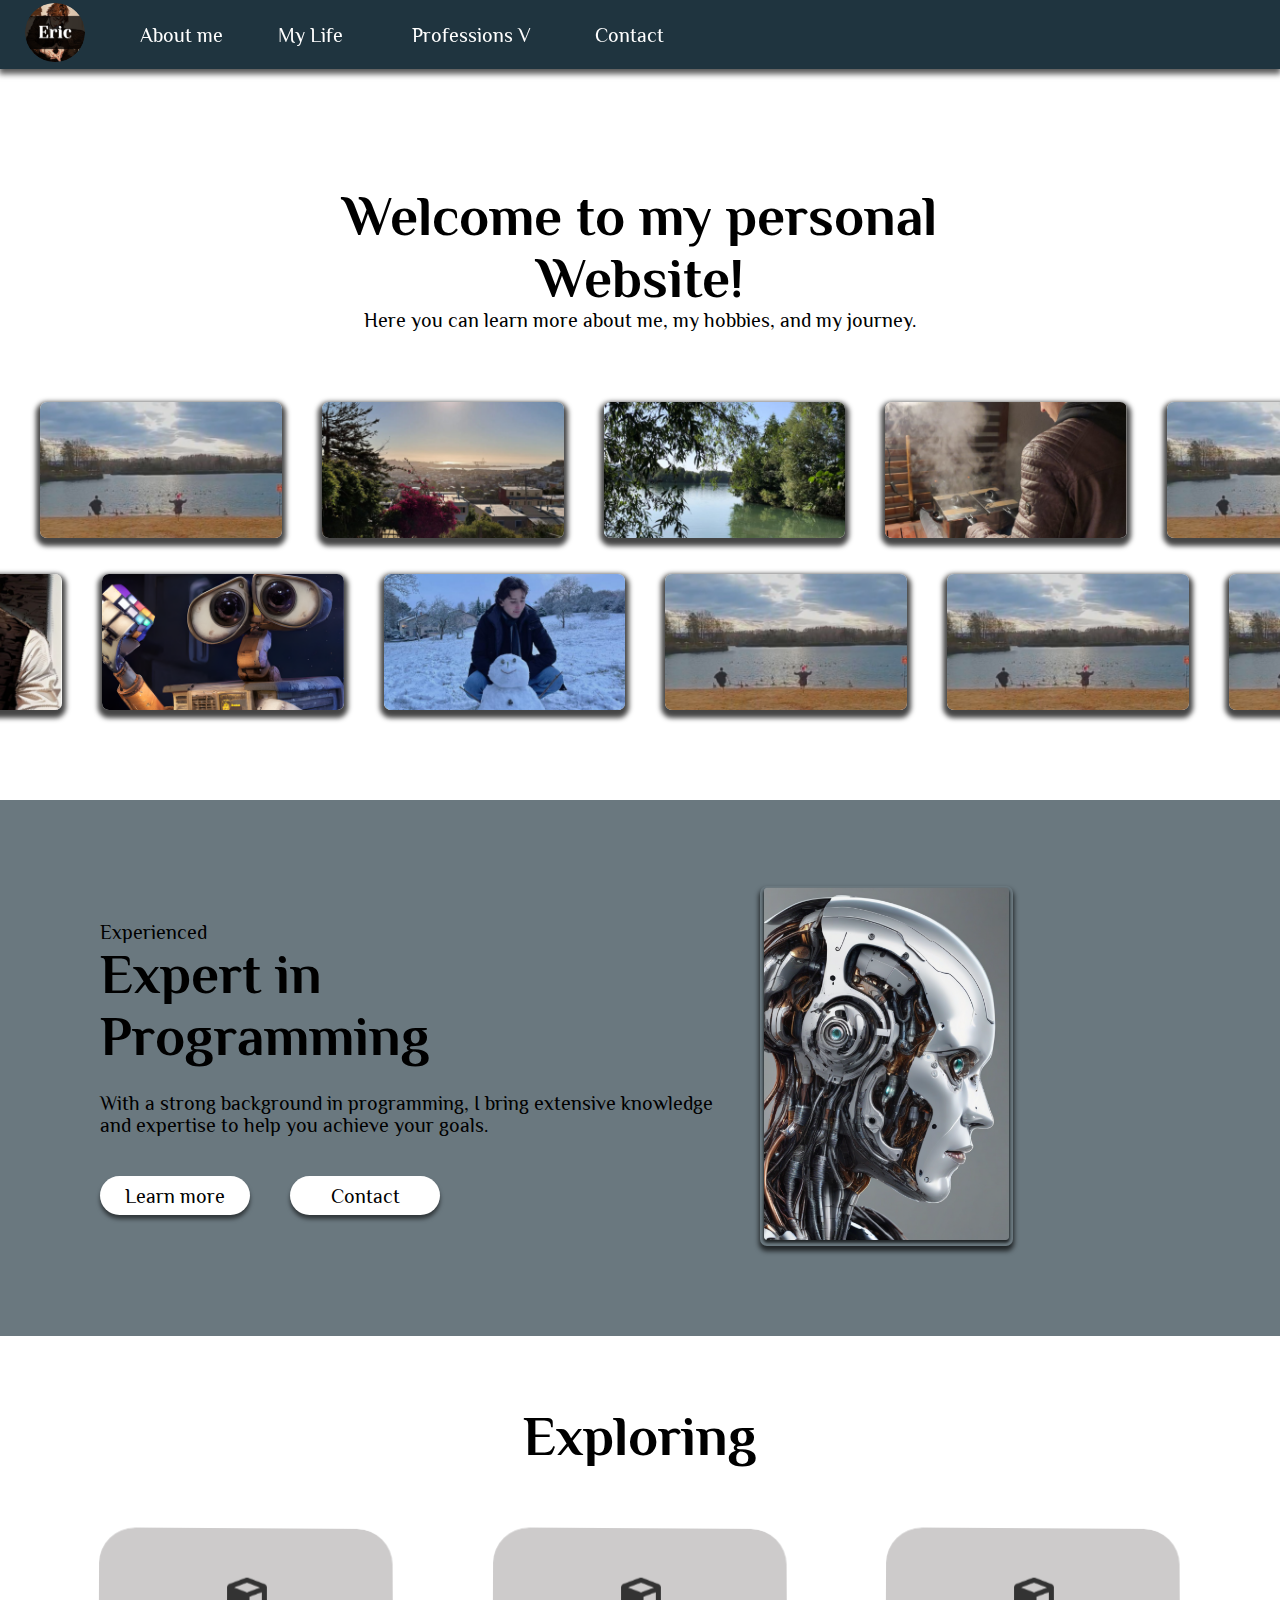
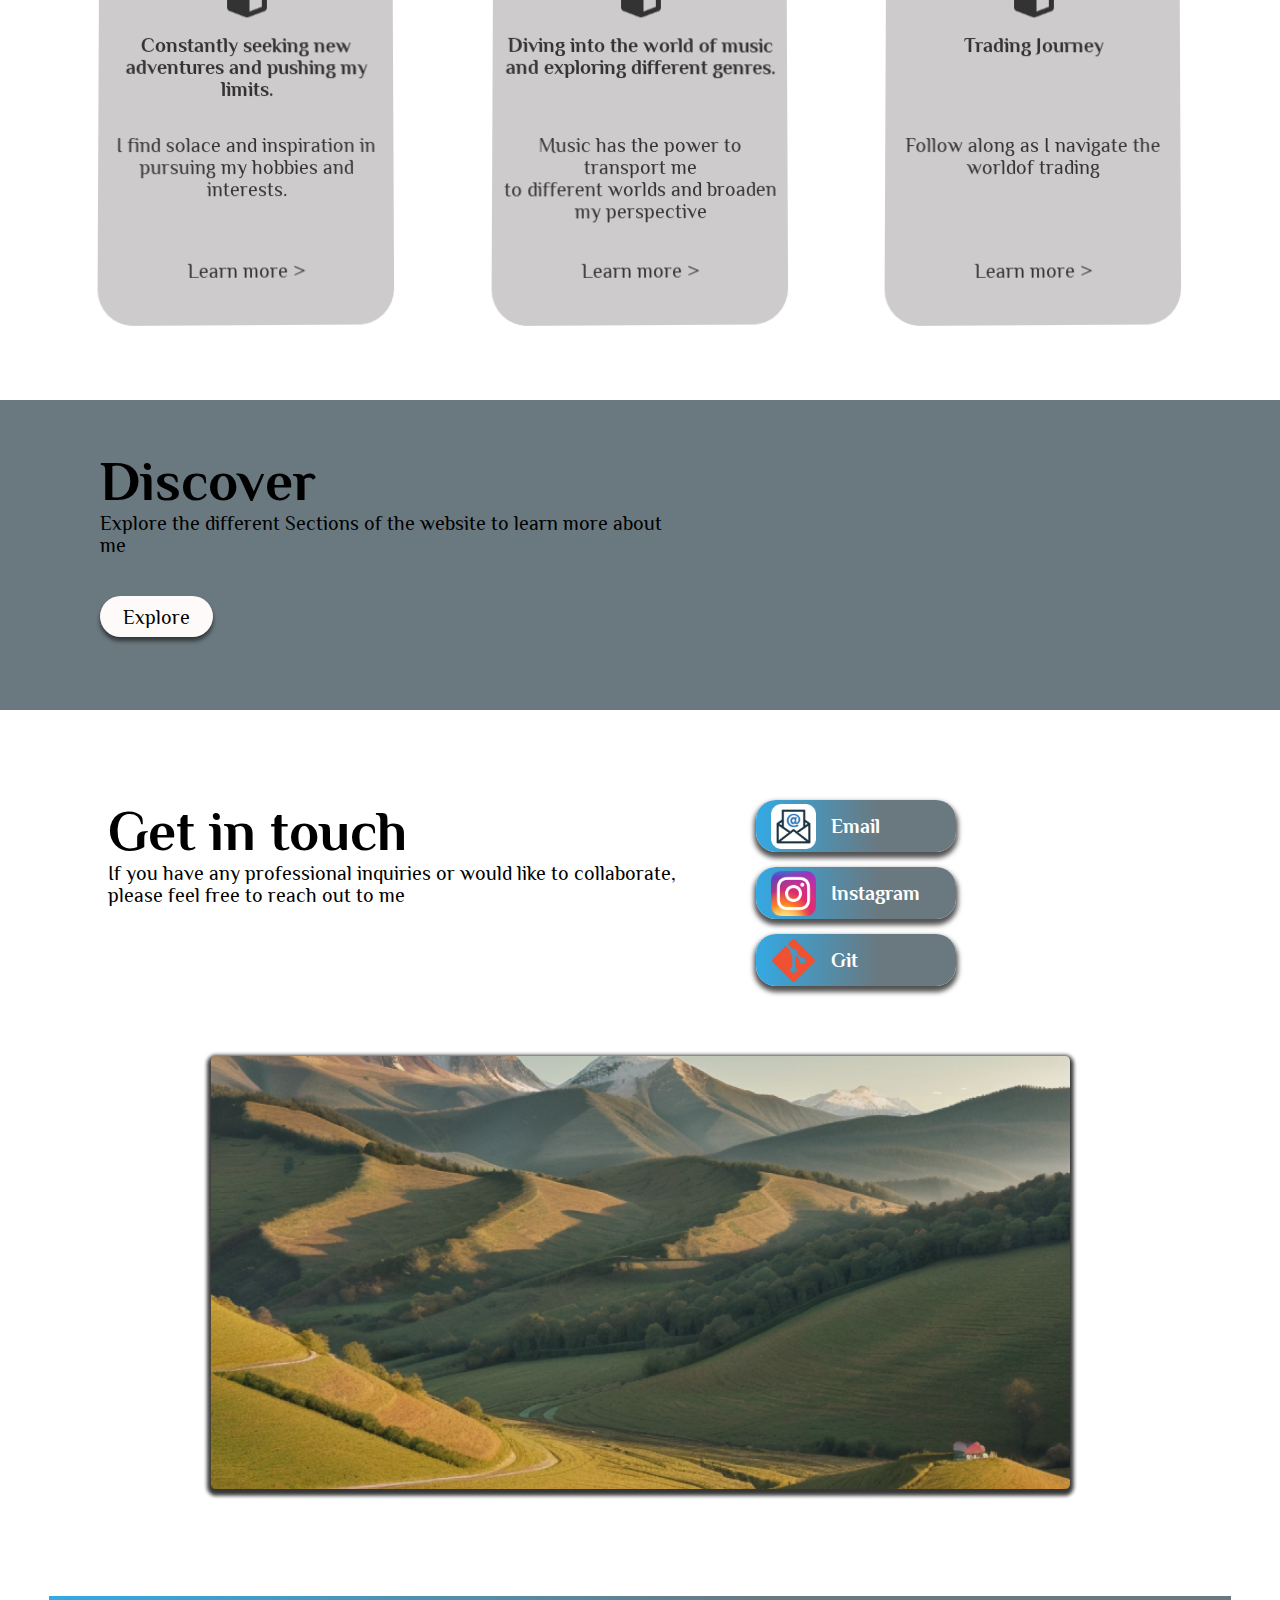
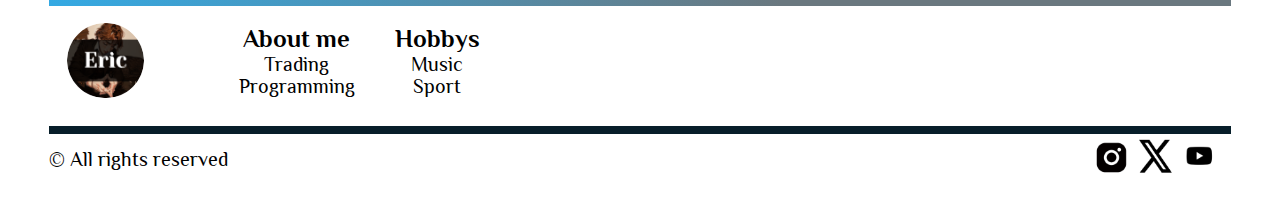
==== index.html @ 04948d27 "Sport Tab kinda done" ====
<!DOCTYPE html>
<html lang="en">
<head>
  <meta charset="UTF-8">
  <meta name="viewport" content="width=device-width, initial-scale=1.0, maximum-scale=1.0, user-scalable=0"/>
  <link rel="preconnect" href="https://fonts.googleapis.com">
  <link rel="preconnect" href="https://fonts.gstatic.com" crossorigin>
  <link href="https://fonts.googleapis.com/css2?family=Philosopher:ital,wght@0,400;0,700;1,400;1,700&display=swap" rel="stylesheet">
  <link rel="stylesheet" href="style.css">
  <link rel="stylesheet" href="responsive.css">
  <title>Eric</title>
</head>
<body>
    <div class="navbar">
        <a href="#">
            <img class="navImg" src="assets/Profilbild 2.png" />
        </a>
        <a href="#programming">
            <div class="subTitle navText">About me</div>
        </a>
        <a href="#exploring">
            <div class="subTitle navText">My Life</div>
        </a>
        <div class="dropdown">
            <button class="dropbtn"><a style="color: white;">Professions V</a></button>
            <div class="dropdown-content">
                <a href="trading.html">Trading</a>
                <a href="code.html">Programming</a>
            </div>
        </div> 
        <a href="#contact">
            <div class="subTitle navText">Contact</div>
        </a>
    </div>
    <div class="first">
        <div class="title-Container">
            <div class="bigTitle">Welcome to my personal<br/>Website!</div>
            <div class="subTitle">Here you can learn more about me, my hobbies, and my journey.</div>
        </div>
        <div class="images">
            <img class="img" src="assets/image1.png" />
            <img class="img" src="assets/image2.png" />
            <img class="img" src="assets/image3.png" />
            <img class="img" src="assets/image4.png" />
            <img class="img" src="assets/image1.png" />
            <img class="img" src="assets/image1.png" />
            <img class="img" src="assets/image1.png" />
            <img class="img" src="assets/image1.png" />
        </div>
        <div id="programming" class="images under">
            <img class="img" src="assets/image5.png" />
            <img class="img" src="assets/image6.png" />
            <img class="img" src="assets/image7.png" />
            <img class="img" src="assets/image1.png" />
            <img class="img" src="assets/image1.png" />
            <img class="img" src="assets/image1.png" />
            <img class="img" src="assets/image1.png" />
            <img class="img" src="assets/image1.png" />
        </div>
    </div>
    <div class="section2">
        <div class="left">
            <div class="subTitle experienced">Experienced</div>
            <div class="bigTitle section2-title">Expert in <br/>Programming</div>
            <div class="subTitle experienced title-padding">With a strong background in programming, I bring extensive knowledge and expertise to help you achieve your goals.</div>
            <div id="exploring" class="btn-container">
                <a href="code.html" class="button">
                    <p class="subTitle">Learn more</p>
                </a>
                <a href="#contact" class="button">
                    <div class="subTitle">Contact</div>
                </a>
            </div>
        </div>
        <div class="right">
            <img src="assets/programming.png"/>
        </div>
    </div>
    <div class="exploring-title">
        <div class="bigTitle">Exploring</div>
    </div>
    <div class="exploring-container">
        <div id="sport" class="exploring-card">
            <div class="img-container">
                <img class="exploring-icon" src="assets/Rectangle 35.png" />
            </div>
            <div class="subTitle bold-text">Constantly seeking new adventures and pushing my limits.</div>
            <div class="subTitle card-text">I find solace and inspiration in pursuing my hobbies and interests.</div>
            <div class="subTitle"><a href="sport.html">Learn more ></a></div>
        </div>
        <div id="music" class="exploring-card">
            <div class="img-container">
                <img class="exploring-icon" src="assets/Rectangle 35.png" />
            </div>
            <div class="subTitle bold-text">Diving into the world of music and exploring different genres.</div>
            <div class="subTitle card-text">Music has the power to transport me<br/>to different worlds and broaden my perspective</div>
            <div class="subTitle"><a href="music.html">Learn more ></a></div>
        </div>
        <div id="trading" class="exploring-card">
            <div class="img-container">
                <img class="exploring-icon" src="assets/Rectangle 35.png" />
            </div>
            <div class="subTitle bold-text">Trading Journey</div>
            <div class="subTitle card-text">Follow along as I navigate the worldof trading</div>
            <div class="subTitle"><a href="trading.html">Learn more ></a></div>
        </div>
    </div>
    <div class="discover">
        <div class="discover-container">
            <div class="bigTitle" style="text-align: left;">Discover</div>
            <div class="subTitle" style="text-align: left;">Explore the different Sections of the website to learn more about<br>me </div>
            <a id="contact" href="#programming" class="discover-button">
                <p class="subTitle">Explore</p>
            </a>
        </div>
    </div>
    <div class="contact-container">
        <div>
            <div class="bigTitle" style="text-align: left;">Get in touch</div>
            <div class="subTitle" style="text-align: left;">If you have any professional inquiries or would like to collaborate,<br>please feel free to reach out to me</div>
        </div>
        <div>
            <a href="mailto:eschuck58@gmail.com" target="_blank">
                <div class="contact-background">
                    <img class="contact-image" src="assets/Email-Open-mail-icon-Graphics-13342456-1-1-580x376 1.png" />
                    <div>Email</div>
                </div>
            </a>
            <a href="https://www.instagram.com/_ericschuck_/" target="_blank">
                <div class="contact-background">
                    <img class="contact-image" src="assets/Instagram_icon 1.png" />
                    <div>Instagram</div>
                </div>
            </a>
            <a href="https://github.com/Eric-Alexander-07" target="_blank">
                <div class="contact-background">
                    <img class="contact-image" src="assets/Git_icon 1.png" />
                    <div>Git</div>
                </div>
            </a>
        </div>
    </div>
    <div class="contact-footer">
        <img src="assets/contact.png">
    </div>
    <div class="footer h"></div>
    <div class="footer1"></div>
    <div class="footer2">
        <div class="footer-Container">
            <img class="navImg" src="assets/Profilbild 2.png" />
        </div>
        <div class="footer-Container">
            <div class="footer-title">About me</div>
            <a href="trading.html" class="subTitle">Trading</a>
            <a href="code.html" class="subTitle">Programming</a>
        </div>
        <div class="footer-Container">
            <div class="footer-title">Hobbys</div>
            <a href="music.html" class="subTitle">Music</a>
            <a href="sport.html" class="subTitle">Sport</a>
        </div>
    </div>
  </div>
  <div class="footer"></div>
  <div class="footer3">
    <div>
        <div class="subTitle">© All rights reserved</div>
    </div>
    <div>
        <img class="footer-image" src="assets/Group 4.png" />
    </div>
  </div>
</body>
</html>
<!--Hi-->
---- style.css ----
* {
  padding: 0;
  margin: 0;
  font-family: 'Philosopher', sans-serif;
  text-decoration: none;
}

a {
  color: black
}

body {
  overflow-x: hidden;
  padding-bottom: 3080px;
}

html {
  scroll-behavior: smooth;
}

.exploring-container {
  width: 100%;
  margin-top: 40px;
  height: fit-content;
  top: 1487px;
  position: absolute;
  display: flex;
  justify-content: space-evenly;
}

.exploring-card {
  padding: 0 10px 0 10px;
  width: 275px; 
  height: 397px; 
  left: 70px; 
  background: #C0BEBE; 
  box-shadow: 0px 4px 6.099999904632568px 2px rgba(0, 0, 0, 0.72); 
  border-radius: 36px;
  justify-content: center;
  transition: all 0.5s cubic-bezier(.25, .8, .25, 1);
  align-items: center;
}

.section2 {
  width: 100%; 
  height: 536px; 
  left: 0px; 
  top: 800px; 
  display: flex;
  position: absolute; 
  background: #6A787F;
  align-items: center;
}

.left {
  height: fit-content;
  width: 50%;
  margin: 0 0 0 100px;
}
.right img {
  width: 253px; height: auto;
  box-shadow: 0px 4px 5.699999809265137px 1px rgba(0, 0, 0, 0.70); 
  border-radius: 7px
}

.right {
  left: 20px;
  position: relative;
  height: fit-content;
  width: fit-content;
}

.bigTitle, .bigTitleP {
  text-align: center; 
  font-size: 55px; 
  font-weight: 700; 
  word-wrap: break-word
}

.subTitle, .subTitleP {
  font-size: 20px; 
  font-weight: 400; 
  text-align: center;
  word-wrap: break-word;
  transition: all 0.5s ease;
}

.title-Container {
  width: 100%;
  top: 185px;
  position: absolute;
  height: fit-content;
  display: grid;
  align-items: center;
  justify-content: center;
}

.section2-title {
  text-align: left;
}

.experienced {
  text-align: left;
  max-width: 640px;
}

.title-padding {
  margin-top: 25px;
}

.button {
  margin: 40px 40px 0 0;
  width: 150px; 
  height: 39px; 
  background: #ffffff; 
  box-shadow: 0px 4px 4px rgba(0, 0, 0, 0.55); 
  border-radius: 53px;
  justify-content: center;
  align-items: center;
  display: flex;
  transition: all ease 0.5s;
}

.btn-container {
  display: flex;
}

.exploring-icon {
  width: auto;
  height: 40px;
}

.exploring-title {
  top: 1405px;
  justify-content: center;
  align-items: center;
  position: absolute;
  height: fit-content;
  width: 100%;
}

.footer { 
  height: 8px; 
  left: 49px; 
  right: 49px;
  top: 3326px; 
  position: absolute; 
  background: #071E2A
}

.h {
  top: 3196px;
  height: 10px;
  background: linear-gradient(270deg, #6A787F 0%, #6A787F 38%, #34A9E3 100%);
}

.bold-text {
  font-weight: 700;
  height: 70px;
  margin-bottom: 30px;
}

.border {
  border: 3px solid orange;
}

.img-container {
  margin: 50px 0 0 0;
  height: 57px;
  text-align: center;
}

.card-text {
  height: 80px;
  font-size: 20px;
  margin-bottom: 45px;
}

.navbar {
  z-index: 9999;
  width: 100%; 
  height: 69px; 
  left: 0px; 
  top: 0px; 
  position: fixed; 
  display: flex;
  align-items: center;
  background: rgba(7, 30, 42, 0.90); 
  box-shadow: 0px 4px 5.699999809265137px 1px rgba(0, 0, 0, 0.65);
  transition: all 0.5s ease;
}

.navText {
  color: white;
  margin-right: 55px;
  transition: all 0.5s ease;
}

.navImg {
  width: 60px; 
  height: auto; 
  margin: 0 55px 0 25px; 
  border-radius: 42.50px;
  transition: all 0.5s ease;
}

.dropdown {
  float: left;
  overflow: hidden;
  transition: all 0.5s ease;
  width: fit-content;
}

.dropdown .dropbtn {
  width: fit-content;
  border: none;
  color: rgb(255, 255, 255);
  font-size: 20px;
  outline: none;
  padding: 14px;
  margin-right: 50px;
  background-color: inherit;
  transition: all 0.5s ease;
}

.navbar a:hover, .dropdown:hover .dropbtn, .discover-button:hover, .button:hover, .navImg:hover, .contact-background:hover, .img:hover, .small-container a:hover, .code-img:hover, .green a img:hover {
  scale: 1.1;
  transition: all 0.5s ease;
}

.dropdown-content {
  display: none;
  position: absolute;
  background-color: black;
  min-width: 10px;
  border-radius: 10px;
  box-shadow: 0px 8px 16px 0px rgba(0,0,0,0.2);
}

.dropdown-content a {
  float: none;
  color: white;
  font-size: 20px;
  padding: 12px;
  text-decoration: none;
  display: block;
  text-align: left;
}

.dropdown-content a:hover {
  background-color: #ddd;
  color: black;
  border-radius: 12px;
  transition: all 0.5s ease;
}

.dropdown:hover .dropdown-content {
  display: block;
  transition: all 0.5s ease;
}

.discover {
  top: 2000px; 
  height: 310px;
  background: #6A787F;
  width: 100%;
  align-items: center;
  position: absolute;
}

.discover div {
  z-index: 999;
}

.discover-container {
  margin: 50px 0 0 100px;
  height: fit-content;
  width: fit-content;
  position: relative;
}

.footer1 {
  width: 100%; 
  height: 23px;
  top: 3162px; 
  position: absolute;
}

.images {
  display: flex;
  width: 100%;
  height: 136px; 
  top: 402px;
  position: relative;
}

.img {
  margin-left: 40px;
  width: 384px; 
  height: 100%; 
  box-shadow: 0px 4px 5px 4px rgba(0, 0, 0, 0.73); 
  border-radius: 7px;
  transition: all 0.5s ease;
}

.under {
  top: 388px;
  margin-top: 50px;
  left: -220px;
}

.under img {
  margin-left: 40px;
}

.footer2 { 
  left: 42px; 
  top: 3223px; 
  align-items: center;
  position: absolute;
  display: flex;
}

.footer-Container {
  height: fit-content;
  width: 100%;
  display: grid;
  justify-content: center;
  margin-right: 40px;
}

.footer-title {
  font-weight: 700;
  font-size: 25px;
  justify-self: center;
}

.footer-Container img {
  height: 75px;
  width: auto;
}

.footer-Container a {
  font-size: 20px;
}

.footer3 {
  height: fit-content;
  top: 3339px; 
  left: 49px; 
  right: 49px;
  position: absolute;
  display: flex;
  justify-content: space-between;
  align-items: center; 
}

.footer3 div img {
  margin-right: 15px;
}

.contact-background {
  width: 200px; 
  height: 52px; 
  background: linear-gradient(270deg, #6A787F 0%, #6A787F 38%, #34A9E3 100%); 
  transition: all 0.5s ease;
  box-shadow: 0px 4px 5.5px 2px rgba(0, 0, 0, 0.68); 
  border-radius: 20px;
  display: flex;
  align-items: center;
}

.contact-background div {
  color: white; 
  font-size: 20px; 
  font-weight: 700;
}

.discover-button {
  width: 113px; 
  height: 41px;
  background: #FFFAFA;
  box-shadow: 0px 4px 4px rgba(0, 0, 0, 0.55); 
  border-radius: 55px;
  align-items: center;
  justify-content: center;
  display: flex;
  margin-top: 40px;
  transition: all ease 0.5s;
}

.contact-container {
  width: fit-content;
  height: fit-content;
  left: 108px; 
  top: 2400px; 
  display: flex; 
  position: absolute;
}

.contact-container div {
  margin-right: 40px;
}

.contact-background {
  margin-bottom: 15px;
}

.contact-background img {
  margin: 0 15px 0 15px;
}

.contact-image {
  height: 45px;
}

.footer-image {
  height: 35px;
}

.footer3 div div {
  font-size: 20px;
}

.exploring-card {
  --a: 1deg;
  transform: perspective(400px) rotate3d(var(--r,1,-1),0,calc(var(--i,1)*var(--a)));
  box-shadow: 0px 4px 4px rgba(0, 0, 0, 0.55); 
  -webkit-mask: 
    linear-gradient(135deg,#000c 40%,#000,#000c 60%)
    100% 100%/250% 250%;
  transition: .4s;
  cursor: pointer;
}
.exploring-card {
  --r: 1,1;
  -webkit-mask: 
    linear-gradient(45deg,#000c 40%,#000,#000c 60%)
    0 100%/250% 250%;
}
.exploring-card:hover {
  --i: -1;
  -webkit-mask-position: 0 0;
}

.contact-footer {
  top: 2650px;
  width: 100%;
  align-items: center;
  justify-content: center;
  position: absolute;
  height: 450px;
  display: flex;
}

.contact-footer img {
  height: 100%;
  width: auto;
}
---- responsive.css ----
@media (min-width: 1300px) {

  body {
    padding-bottom: 3830px;
  }

  .bigTitle {
    font-size: 65px;
  }

  .bigTitleP {
    scale: 1.1;
  }

  .subTitle {
    font-size: 35px;
  }

  .subTitleP {
    scale: 1.1;
  }

  .right img {
    scale: 1.6;
    left: 100px;
    position: relative;
  }

  .images {
    height: 220px;
    top: 500px;
  }

  .img, .under img {
    width: 512px;
    margin-left: 50px;
  }

  .imgCode {
    margin-top: 20px;
    bottom: 50px;
  }

  .under {
    top: 400px;
    margin-top: 140px;
    left: -300px;
  }

  .section2 {
    top: 1100px; 
    height: 800px;
  }

  .dropdown .dropbtn {
    font-size: 25px;
  }

  .dropdown-content a {
    font-size: 20px;
  }

  .navImg {
    width: 90px;
  }

  .navbar {
    height: 115px;
  }

  .navText {
    font-size: 25px;
  }

  .button {
    height: 50px;
    width: 200px;
  }

  .exploring-title {
    top: 1970px;
  }

  .exploring-container {
    top: 2050px;
  }

  .discover {
    top: 2780px;
    height: 340px;
  }

  .discover-button {
    width: 150px;
  }

  .exploring-card {
    width: 400px;
    height: 600px;
  }

  .card-text {
    margin-bottom: 135px;
  }

  .bold-text {
    margin-bottom: 80px;
  }

  .contact-container {
    top: 3250px;
  }

  .contact-footer {
    top: 3600px;
    scale: 1.1;
  }

  .contact-background {
    width: 240px;
    height: 70px;
    margin-bottom: 30px;
  }

  .contact-image {
    width: 60px;
    height: auto;
  }

  .contact-background div {
    font-size: 30px;
  }

  .footer {
    top: 4335px;
  }

  .footer2 {
    top: 4190px;
  }

  .footer2 a {
    font-size: 30px;
  }

  .footer3 {
    top: 4360px;
  }

  .h {
    top: 4150px;
  }

  .footer3 div {
    font-size: 30px;
  }
}
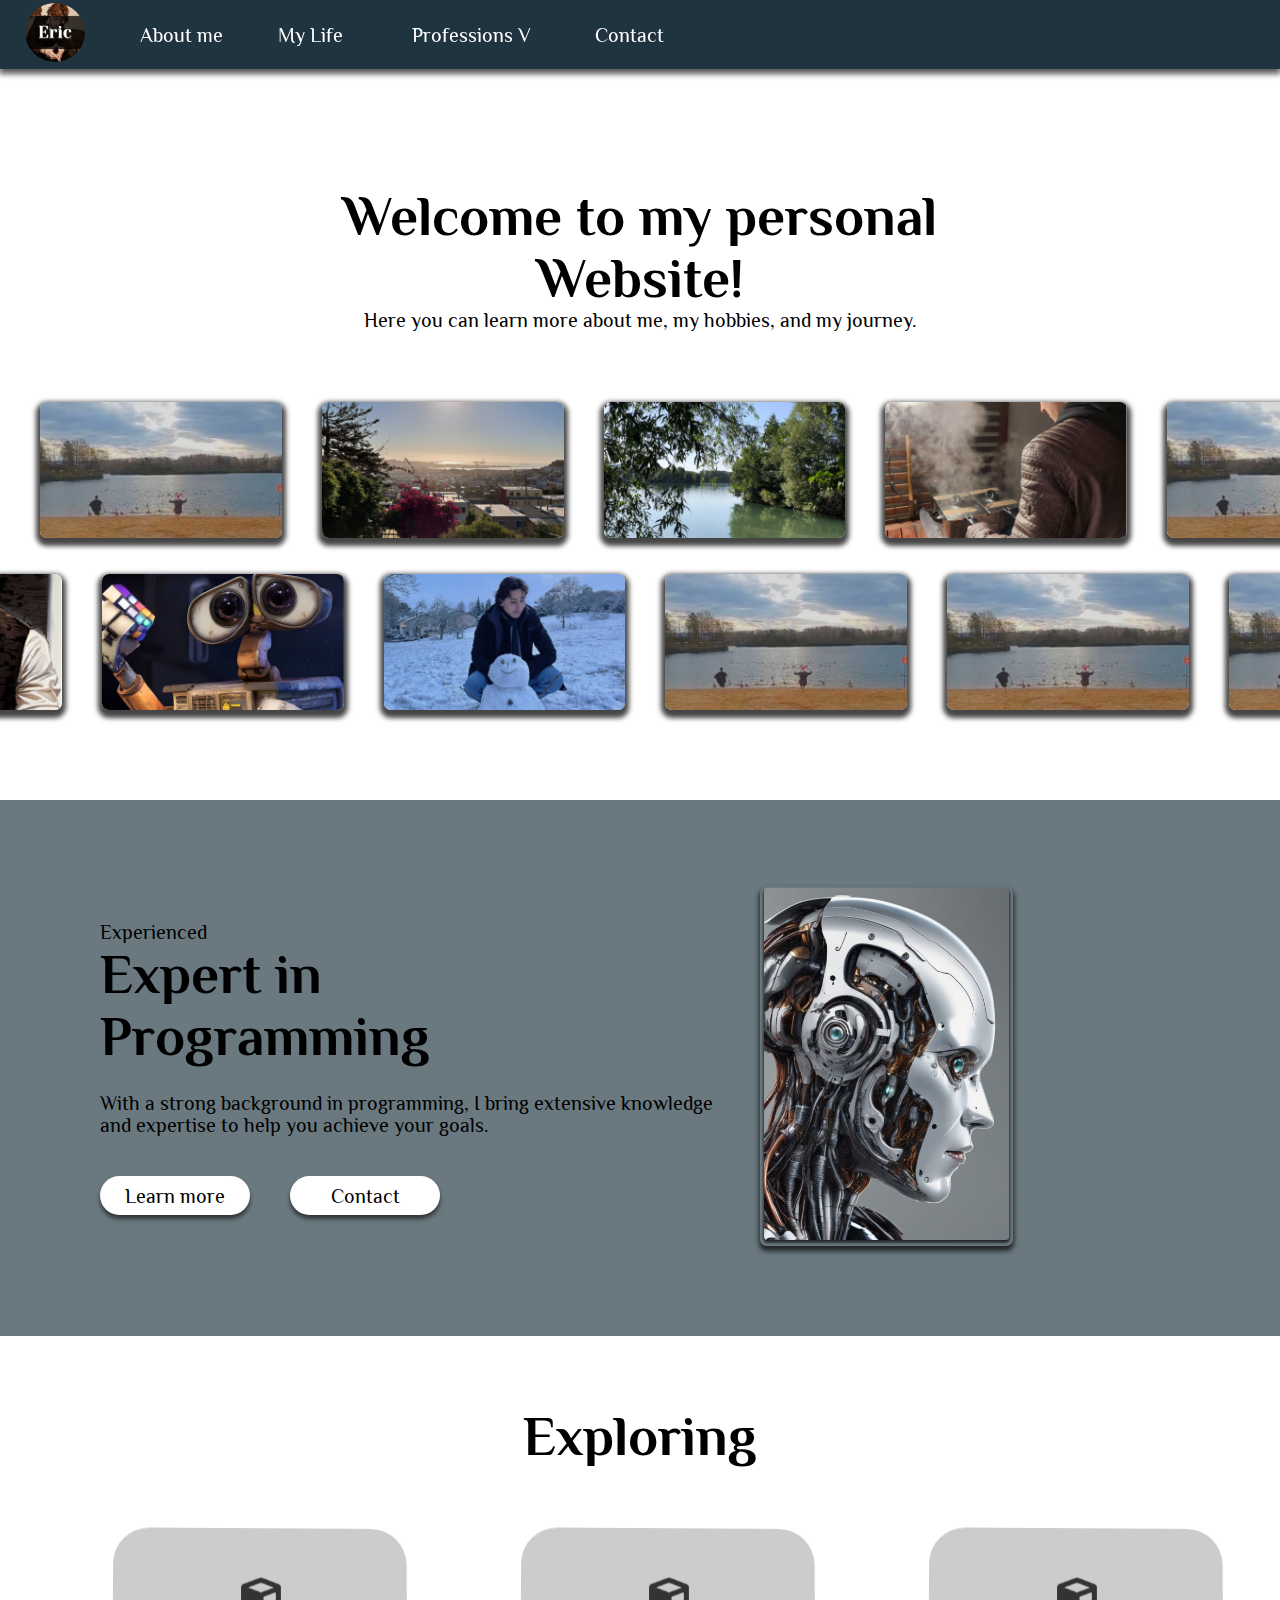
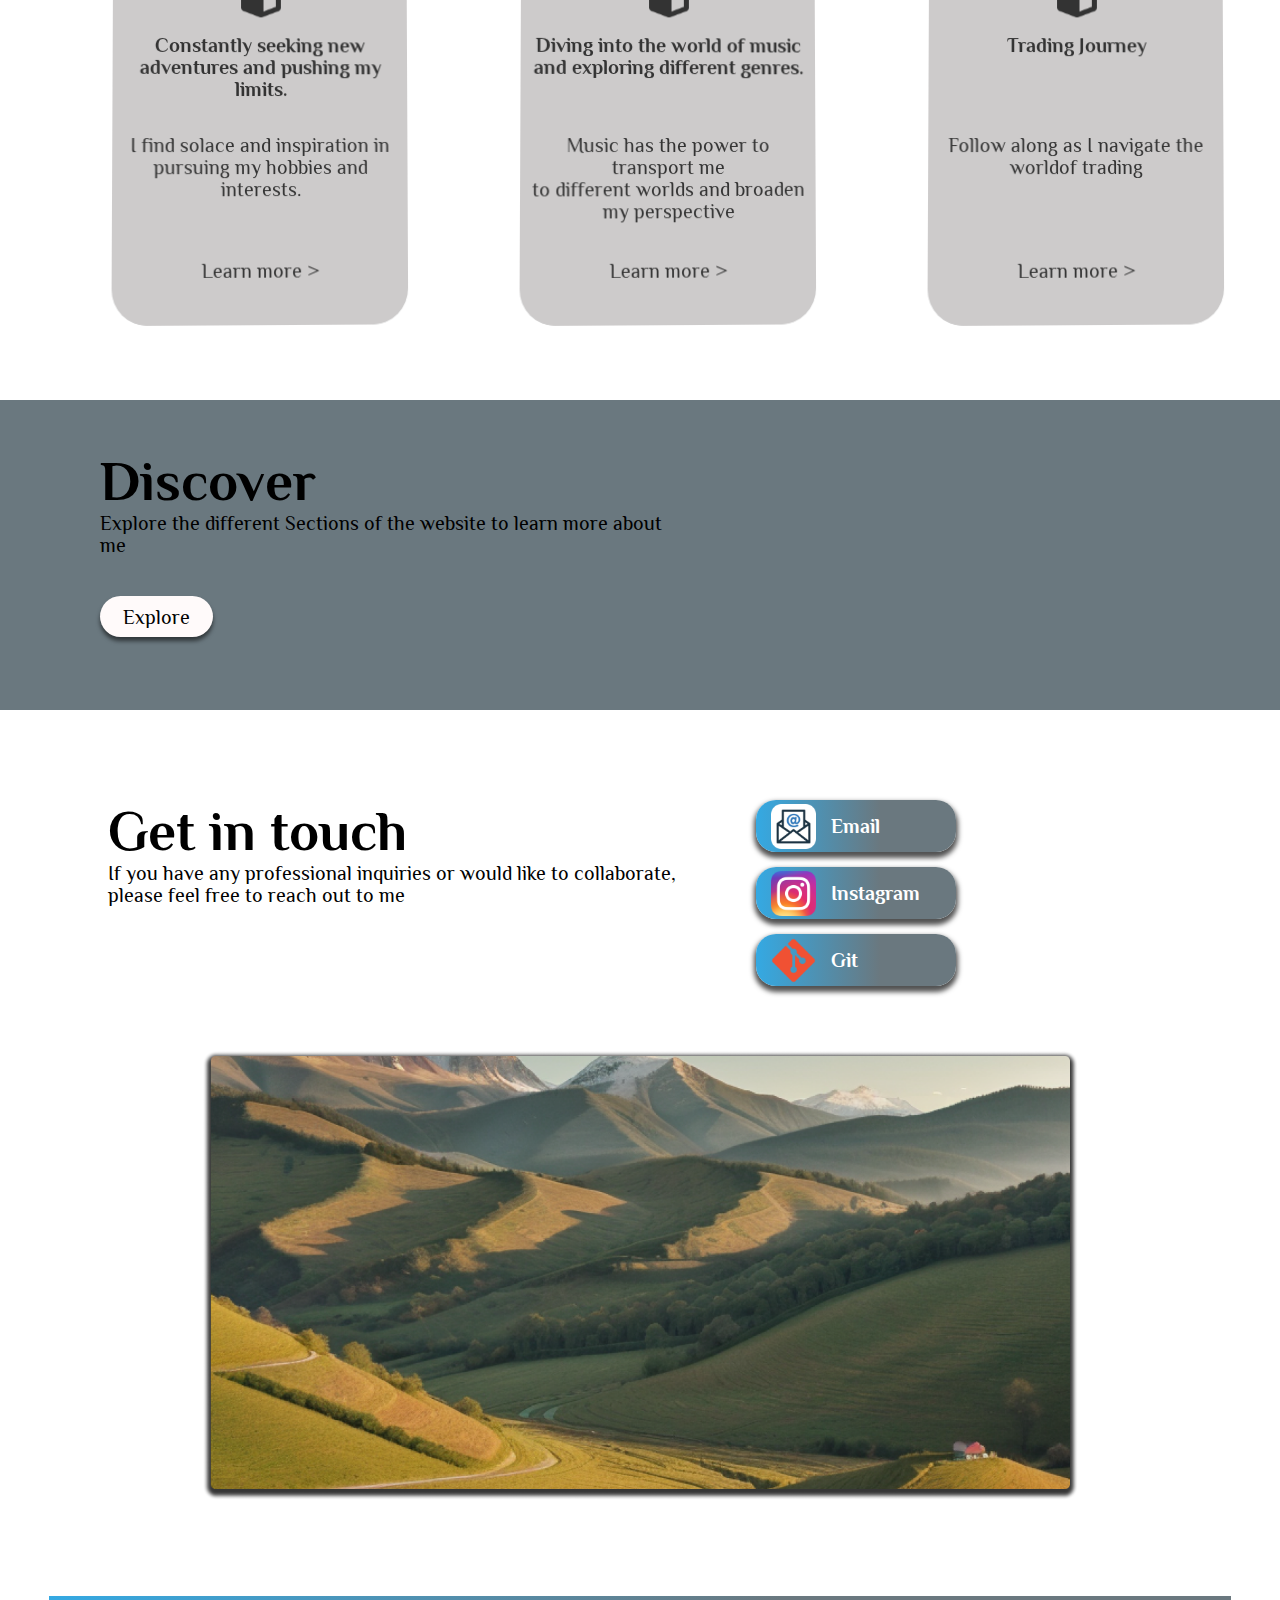
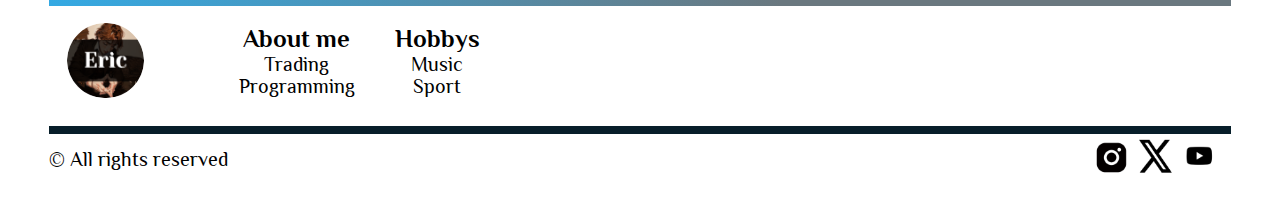
==== commit 8518ca36: "Music done + minor changes" ====
--- a/index.html
+++ b/index.html
@@ -10,7 +10,7 @@
   <link rel="stylesheet" href="responsive.css">
   <title>Eric</title>
 </head>
-<body>
+<body class=".bdy">
     <div class="navbar">
         <a href="#">
             <img class="navImg" src="assets/Profilbild 2.png" />
@@ -80,30 +80,36 @@
         <div class="bigTitle">Exploring</div>
     </div>
     <div class="exploring-container">
-        <div id="sport" class="exploring-card">
-            <div class="img-container">
-                <img class="exploring-icon" src="assets/Rectangle 35.png" />
+        <a href="sport.html">
+            <div id="sport" class="exploring-card">
+                <div class="img-container">
+                    <img class="exploring-icon" src="assets/Rectangle 35.png" />
+                </div>
+                <div class="subTitle bold-text">Constantly seeking new adventures and pushing my limits.</div>
+                <div class="subTitle card-text">I find solace and inspiration in pursuing my hobbies and interests.</div>
+                <div class="subTitle"><a href="sport.html">Learn more ></a></div>
             </div>
-            <div class="subTitle bold-text">Constantly seeking new adventures and pushing my limits.</div>
-            <div class="subTitle card-text">I find solace and inspiration in pursuing my hobbies and interests.</div>
-            <div class="subTitle"><a href="sport.html">Learn more ></a></div>
-        </div>
-        <div id="music" class="exploring-card">
-            <div class="img-container">
-                <img class="exploring-icon" src="assets/Rectangle 35.png" />
+        </a>
+        <a href="music.html">
+            <div id="music" class="exploring-card">
+                <div class="img-container">
+                    <img class="exploring-icon" src="assets/Rectangle 35.png" />
+                </div>
+                <div class="subTitle bold-text">Diving into the world of music and exploring different genres.</div>
+                <div class="subTitle card-text">Music has the power to transport me<br/>to different worlds and broaden my perspective</div>
+                <div class="subTitle"><a href="music.html">Learn more ></a></div>
             </div>
-            <div class="subTitle bold-text">Diving into the world of music and exploring different genres.</div>
-            <div class="subTitle card-text">Music has the power to transport me<br/>to different worlds and broaden my perspective</div>
-            <div class="subTitle"><a href="music.html">Learn more ></a></div>
-        </div>
-        <div id="trading" class="exploring-card">
-            <div class="img-container">
-                <img class="exploring-icon" src="assets/Rectangle 35.png" />
+        </a>
+        <a href="trading.html">
+            <div id="trading" class="exploring-card">
+                <div class="img-container">
+                    <img class="exploring-icon" src="assets/Rectangle 35.png" />
+                </div>
+                <div class="subTitle bold-text">Trading Journey</div>
+                <div class="subTitle card-text">Follow along as I navigate the worldof trading</div>
+                <div class="subTitle"><a href="trading.html">Learn more ></a></div>
             </div>
-            <div class="subTitle bold-text">Trading Journey</div>
-            <div class="subTitle card-text">Follow along as I navigate the worldof trading</div>
-            <div class="subTitle"><a href="trading.html">Learn more ></a></div>
-        </div>
+        </a>
     </div>
     <div class="discover">
         <div class="discover-container">
--- a/style.css
+++ b/style.css
@@ -223,7 +223,7 @@
   transition: all 0.5s ease;
 }
 
-.navbar a:hover, .dropdown:hover .dropbtn, .discover-button:hover, .button:hover, .navImg:hover, .contact-background:hover, .img:hover, .small-container a:hover, .code-img:hover, .green a img:hover {
+.navbar a:hover, .dropdown:hover .dropbtn, .discover-button:hover, .button:hover, .navImg:hover, .contact-background:hover, .img:hover, .small-container a:hover, .code-img:hover, .green a img:hover, .imgContainer img:hover, .musicContainer3:hover {
   scale: 1.1;
   transition: all 0.5s ease;
 }
--- a/responsive.css
+++ b/responsive.css
@@ -1,6 +1,6 @@
 @media (min-width: 1300px) {
 
-  body {
+  .bdy {
     padding-bottom: 3830px;
   }
 
@@ -154,4 +154,13 @@
   .footer3 div {
     font-size: 30px;
   }
+
+  .green {
+    top: 62px;
+  }
+
+  .musicContainer3 {
+    scale: 1.3;
+    bottom: 100px;
+  }
 }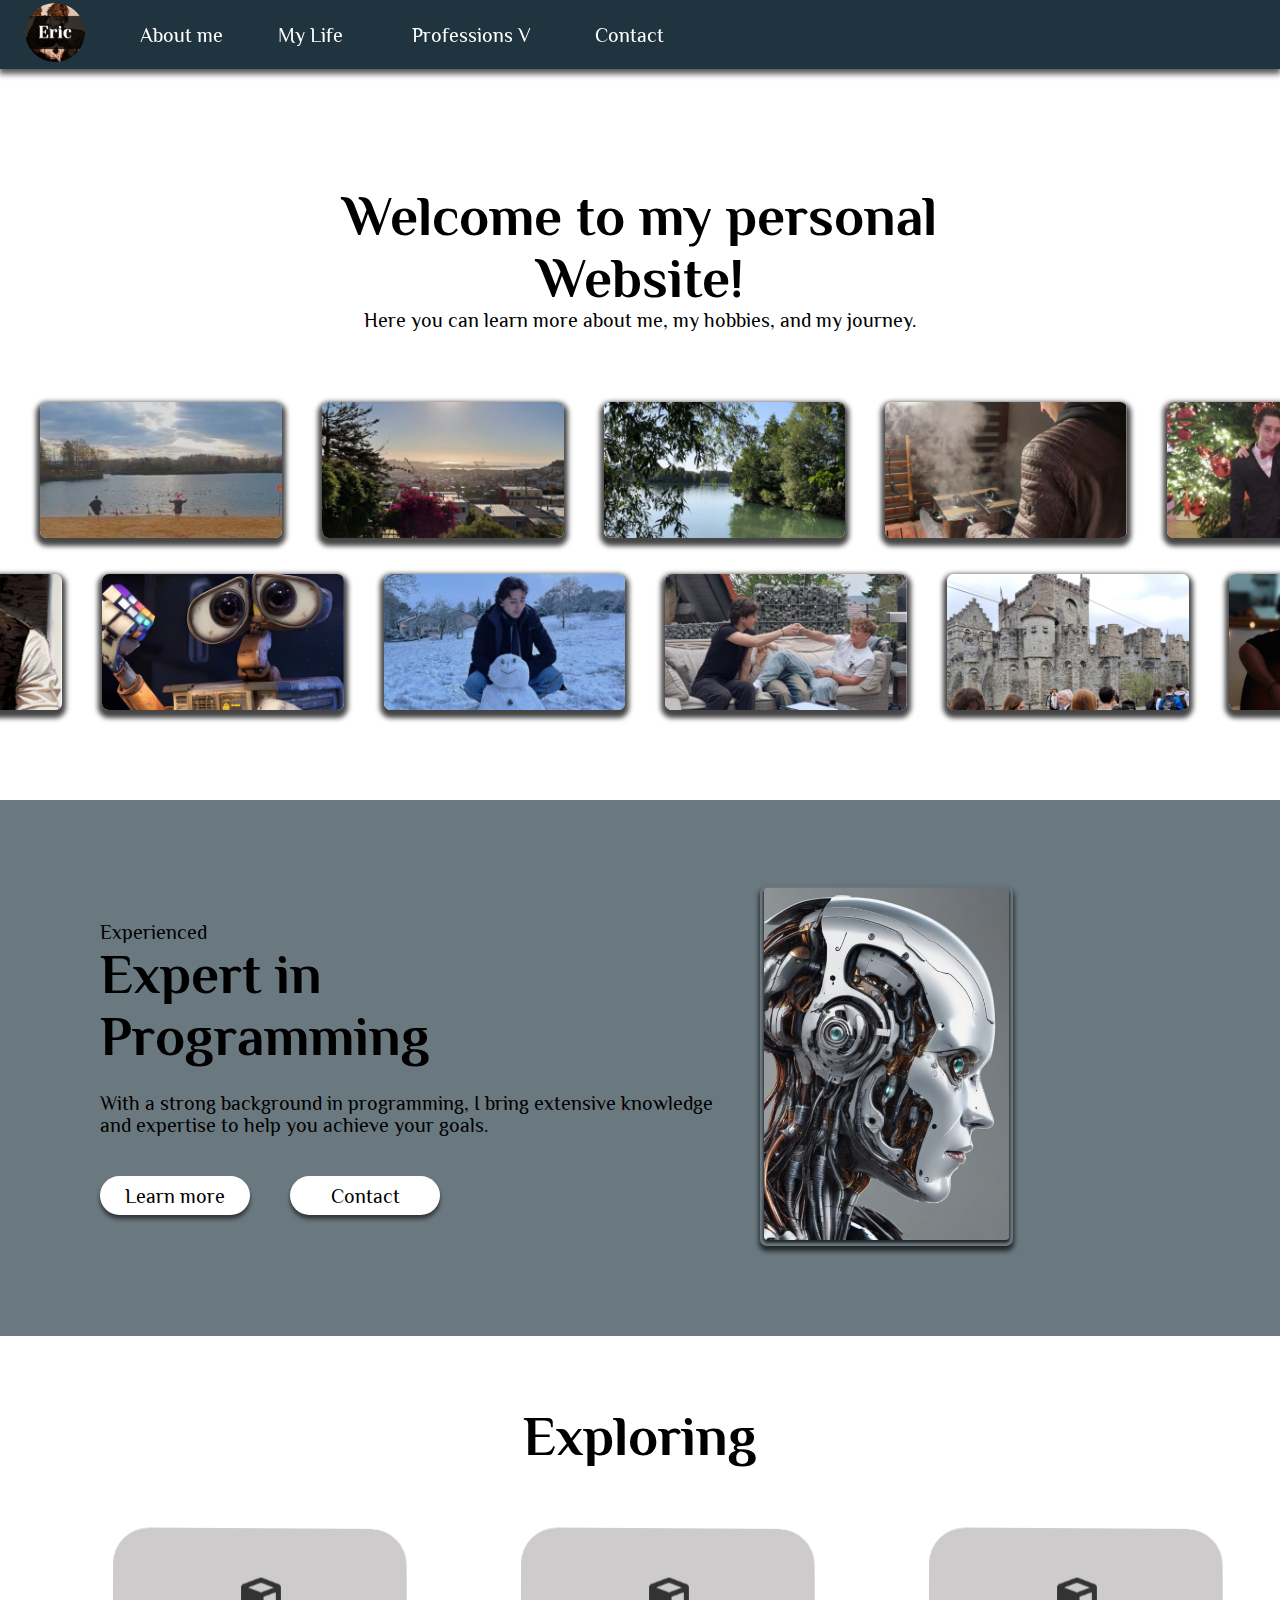
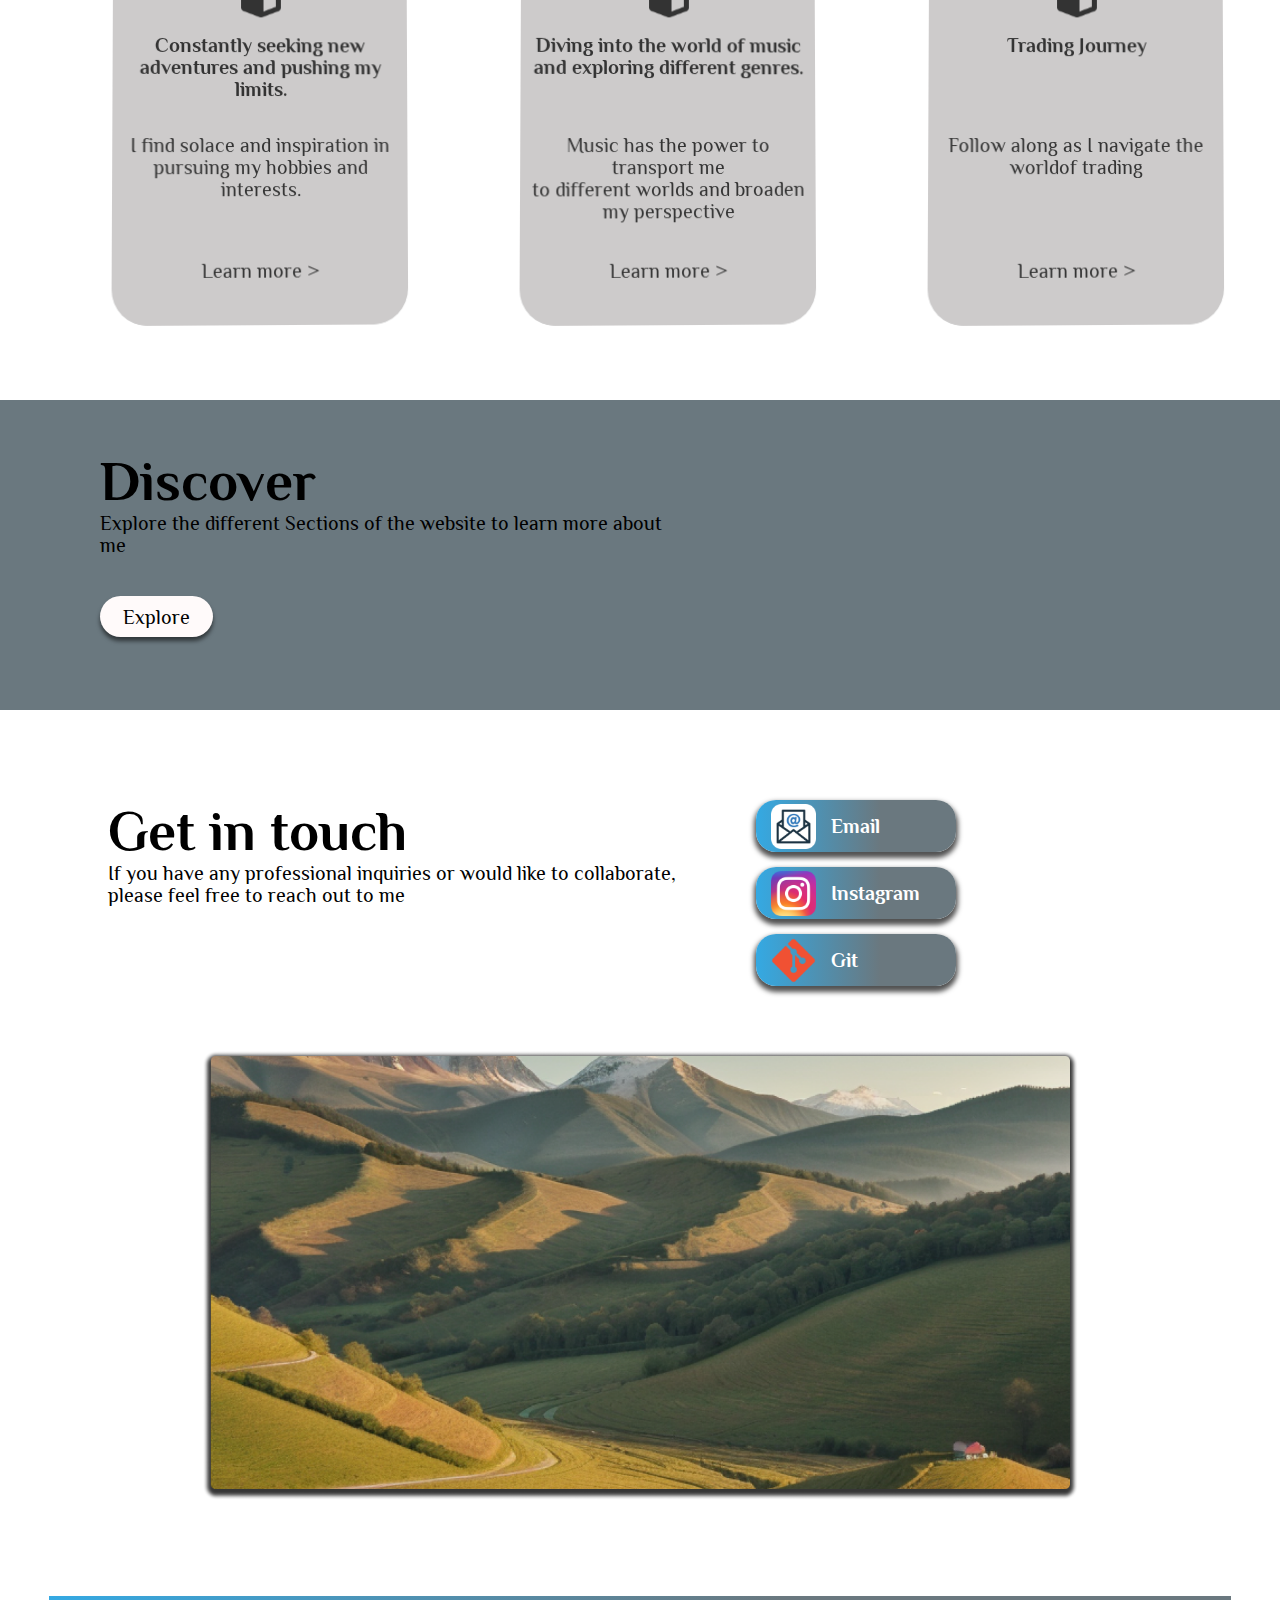
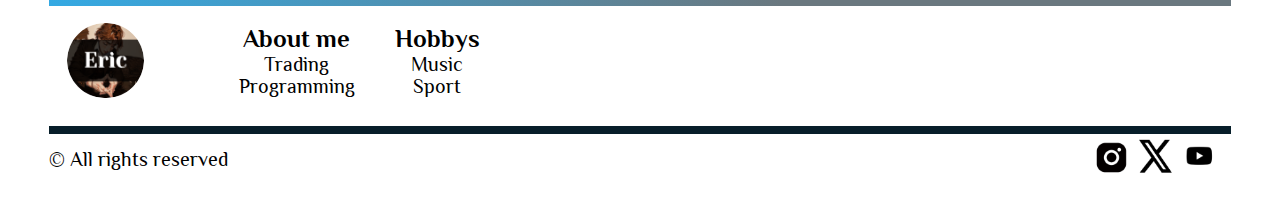
==== commit a252bfe9: "finished trading section - added css folder - added images" ====
--- a/index.html
+++ b/index.html
@@ -6,8 +6,8 @@
   <link rel="preconnect" href="https://fonts.googleapis.com">
   <link rel="preconnect" href="https://fonts.gstatic.com" crossorigin>
   <link href="https://fonts.googleapis.com/css2?family=Philosopher:ital,wght@0,400;0,700;1,400;1,700&display=swap" rel="stylesheet">
-  <link rel="stylesheet" href="style.css">
-  <link rel="stylesheet" href="responsive.css">
+  <link rel="stylesheet" href="css/style.css">
+  <link rel="stylesheet" href="css/responsive.css">
   <title>Eric</title>
 </head>
 <body class=".bdy">
@@ -42,20 +42,17 @@
             <img class="img" src="assets/image2.png" />
             <img class="img" src="assets/image3.png" />
             <img class="img" src="assets/image4.png" />
-            <img class="img" src="assets/image1.png" />
-            <img class="img" src="assets/image1.png" />
-            <img class="img" src="assets/image1.png" />
-            <img class="img" src="assets/image1.png" />
+            <img class="img" src="assets/image13.png" />
+            <img class="img" src="assets/image11.png" />
         </div>
         <div id="programming" class="images under">
             <img class="img" src="assets/image5.png" />
             <img class="img" src="assets/image6.png" />
             <img class="img" src="assets/image7.png" />
-            <img class="img" src="assets/image1.png" />
-            <img class="img" src="assets/image1.png" />
-            <img class="img" src="assets/image1.png" />
-            <img class="img" src="assets/image1.png" />
-            <img class="img" src="assets/image1.png" />
+            <img class="img" src="assets/image12.png" />
+            <img class="img" src="assets/image10.png" />
+            <img class="img" src="assets/image9.png" />
+            <img class="img" src="assets/image8.png" />
         </div>
     </div>
     <div class="section2">
--- a/css/style.css
+++ b/css/style.css
@@ -0,0 +1,459 @@
+* {
+  padding: 0;
+  margin: 0;
+  font-family: 'Philosopher', sans-serif;
+  text-decoration: none;
+}
+
+a {
+  color: black
+}
+
+body {
+  overflow-x: hidden;
+  padding-bottom: 3080px;
+}
+
+html {
+  scroll-behavior: smooth;
+}
+
+.exploring-container {
+  width: 100%;
+  margin-top: 40px;
+  height: fit-content;
+  top: 1487px;
+  position: absolute;
+  display: flex;
+  justify-content: space-evenly;
+}
+
+.exploring-card {
+  padding: 0 10px 0 10px;
+  width: 275px; 
+  height: 397px; 
+  left: 70px; 
+  background: #C0BEBE; 
+  box-shadow: 0px 4px 6.099999904632568px 2px rgba(0, 0, 0, 0.72); 
+  border-radius: 36px;
+  justify-content: center;
+  transition: all 0.5s cubic-bezier(.25, .8, .25, 1);
+  align-items: center;
+}
+
+.section2 {
+  width: 100%; 
+  height: 536px; 
+  left: 0px; 
+  top: 800px; 
+  display: flex;
+  position: absolute; 
+  background: #6A787F;
+  align-items: center;
+}
+
+.left {
+  height: fit-content;
+  width: 50%;
+  margin: 0 0 0 100px;
+}
+.right img {
+  width: 253px; height: auto;
+  box-shadow: 0px 4px 5.699999809265137px 1px rgba(0, 0, 0, 0.70); 
+  border-radius: 7px
+}
+
+.right {
+  left: 20px;
+  position: relative;
+  height: fit-content;
+  width: fit-content;
+}
+
+.bigTitle, .bigTitleP {
+  text-align: center; 
+  font-size: 55px; 
+  font-weight: 700; 
+  word-wrap: break-word
+}
+
+.subTitle, .subTitleP {
+  font-size: 20px; 
+  font-weight: 400; 
+  text-align: center;
+  word-wrap: break-word;
+  transition: all 0.5s ease;
+}
+
+.title-Container {
+  width: 100%;
+  top: 185px;
+  position: absolute;
+  height: fit-content;
+  display: grid;
+  align-items: center;
+  justify-content: center;
+}
+
+.section2-title {
+  text-align: left;
+}
+
+.experienced {
+  text-align: left;
+  max-width: 640px;
+}
+
+.title-padding {
+  margin-top: 25px;
+}
+
+.button {
+  margin: 40px 40px 0 0;
+  width: 150px; 
+  height: 39px; 
+  background: #ffffff; 
+  box-shadow: 0px 4px 4px rgba(0, 0, 0, 0.55); 
+  border-radius: 53px;
+  justify-content: center;
+  align-items: center;
+  display: flex;
+  transition: all ease 0.5s;
+}
+
+.btn-container {
+  display: flex;
+}
+
+.exploring-icon {
+  width: auto;
+  height: 40px;
+}
+
+.exploring-title {
+  top: 1405px;
+  justify-content: center;
+  align-items: center;
+  position: absolute;
+  height: fit-content;
+  width: 100%;
+}
+
+.footer { 
+  height: 8px; 
+  left: 49px; 
+  right: 49px;
+  top: 3326px; 
+  position: absolute; 
+  background: #071E2A
+}
+
+.h {
+  top: 3196px;
+  height: 10px;
+  background: linear-gradient(270deg, #6A787F 0%, #6A787F 38%, #34A9E3 100%);
+}
+
+.bold-text {
+  font-weight: 700;
+  height: 70px;
+  margin-bottom: 30px;
+}
+
+.border {
+  border: 3px solid orange;
+}
+
+.img-container {
+  margin: 50px 0 0 0;
+  height: 57px;
+  text-align: center;
+}
+
+.card-text {
+  height: 80px;
+  font-size: 20px;
+  margin-bottom: 45px;
+}
+
+.navbar {
+  z-index: 9999;
+  width: 100%; 
+  height: 69px; 
+  left: 0px; 
+  top: 0px; 
+  position: fixed; 
+  display: flex;
+  align-items: center;
+  background: rgba(7, 30, 42, 0.90); 
+  box-shadow: 0px 4px 5.699999809265137px 1px rgba(0, 0, 0, 0.65);
+  transition: all 0.5s ease;
+}
+
+.navText {
+  color: white;
+  margin-right: 55px;
+  transition: all 0.5s ease;
+}
+
+.navImg {
+  width: 60px; 
+  height: auto; 
+  margin: 0 55px 0 25px; 
+  border-radius: 42.50px;
+  transition: all 0.5s ease;
+}
+
+.dropdown {
+  float: left;
+  overflow: hidden;
+  transition: all 0.5s ease;
+  width: fit-content;
+}
+
+.dropdown .dropbtn {
+  width: fit-content;
+  border: none;
+  color: rgb(255, 255, 255);
+  font-size: 20px;
+  outline: none;
+  padding: 14px;
+  margin-right: 50px;
+  background-color: inherit;
+  transition: all 0.5s ease;
+}
+
+.navbar a:hover, .dropdown:hover .dropbtn, .discover-button:hover, .button:hover, .navImg:hover, .contact-background:hover, .img:hover, .small-container a:hover, .code-img:hover, .green a img:hover, .imgContainer img:hover, .musicContainer3:hover {
+  scale: 1.1;
+  transition: all 0.5s ease;
+}
+
+.dropdown-content {
+  display: none;
+  position: absolute;
+  background-color: black;
+  min-width: 10px;
+  border-radius: 10px;
+  box-shadow: 0px 8px 16px 0px rgba(0,0,0,0.2);
+}
+
+.dropdown-content a {
+  float: none;
+  color: white;
+  font-size: 20px;
+  padding: 12px;
+  text-decoration: none;
+  display: block;
+  text-align: left;
+}
+
+.dropdown-content a:hover {
+  background-color: #ddd;
+  color: black;
+  border-radius: 12px;
+  transition: all 0.5s ease;
+}
+
+.dropdown:hover .dropdown-content {
+  display: block;
+  transition: all 0.5s ease;
+}
+
+.discover {
+  top: 2000px; 
+  height: 310px;
+  background: #6A787F;
+  width: 100%;
+  align-items: center;
+  position: absolute;
+}
+
+.discover div {
+  z-index: 999;
+}
+
+.discover-container {
+  margin: 50px 0 0 100px;
+  height: fit-content;
+  width: fit-content;
+  position: relative;
+}
+
+.footer1 {
+  width: 100%; 
+  height: 23px;
+  top: 3162px; 
+  position: absolute;
+}
+
+.images {
+  display: flex;
+  width: 100%;
+  height: 136px; 
+  top: 402px;
+  position: relative;
+}
+
+.img {
+  margin-left: 40px;
+  width: 384px; 
+  height: 100%; 
+  box-shadow: 0px 4px 5px 4px rgba(0, 0, 0, 0.73); 
+  border-radius: 7px;
+  transition: all 0.5s ease;
+}
+
+.under {
+  top: 388px;
+  margin-top: 50px;
+  left: -220px;
+}
+
+.under img {
+  margin-left: 40px;
+}
+
+.footer2 { 
+  left: 42px; 
+  top: 3223px; 
+  align-items: center;
+  position: absolute;
+  display: flex;
+}
+
+.footer-Container {
+  height: fit-content;
+  width: 100%;
+  display: grid;
+  justify-content: center;
+  margin-right: 40px;
+}
+
+.footer-title {
+  font-weight: 700;
+  font-size: 25px;
+  justify-self: center;
+}
+
+.footer-Container img {
+  height: 75px;
+  width: auto;
+}
+
+.footer-Container a {
+  font-size: 20px;
+}
+
+.footer3 {
+  height: fit-content;
+  top: 3339px; 
+  left: 49px; 
+  right: 49px;
+  position: absolute;
+  display: flex;
+  justify-content: space-between;
+  align-items: center; 
+}
+
+.footer3 div img {
+  margin-right: 15px;
+}
+
+.contact-background {
+  width: 200px; 
+  height: 52px; 
+  background: linear-gradient(270deg, #6A787F 0%, #6A787F 38%, #34A9E3 100%); 
+  transition: all 0.5s ease;
+  box-shadow: 0px 4px 5.5px 2px rgba(0, 0, 0, 0.68); 
+  border-radius: 20px;
+  display: flex;
+  align-items: center;
+}
+
+.contact-background div {
+  color: white; 
+  font-size: 20px; 
+  font-weight: 700;
+}
+
+.discover-button {
+  width: 113px; 
+  height: 41px;
+  background: #FFFAFA;
+  box-shadow: 0px 4px 4px rgba(0, 0, 0, 0.55); 
+  border-radius: 55px;
+  align-items: center;
+  justify-content: center;
+  display: flex;
+  margin-top: 40px;
+  transition: all ease 0.5s;
+}
+
+.contact-container {
+  width: fit-content;
+  height: fit-content;
+  left: 108px; 
+  top: 2400px; 
+  display: flex; 
+  position: absolute;
+}
+
+.contact-container div {
+  margin-right: 40px;
+}
+
+.contact-background {
+  margin-bottom: 15px;
+}
+
+.contact-background img {
+  margin: 0 15px 0 15px;
+}
+
+.contact-image {
+  height: 45px;
+}
+
+.footer-image {
+  height: 35px;
+}
+
+.footer3 div div {
+  font-size: 20px;
+}
+
+.exploring-card {
+  --a: 1deg;
+  transform: perspective(400px) rotate3d(var(--r,1,-1),0,calc(var(--i,1)*var(--a)));
+  box-shadow: 0px 4px 4px rgba(0, 0, 0, 0.55); 
+  -webkit-mask: 
+    linear-gradient(135deg,#000c 40%,#000,#000c 60%)
+    100% 100%/250% 250%;
+  transition: .4s;
+  cursor: pointer;
+}
+.exploring-card {
+  --r: 1,1;
+  -webkit-mask: 
+    linear-gradient(45deg,#000c 40%,#000,#000c 60%)
+    0 100%/250% 250%;
+}
+.exploring-card:hover {
+  --i: -1;
+  -webkit-mask-position: 0 0;
+}
+
+.contact-footer {
+  top: 2650px;
+  width: 100%;
+  align-items: center;
+  justify-content: center;
+  position: absolute;
+  height: 450px;
+  display: flex;
+}
+
+.contact-footer img {
+  height: 100%;
+  width: auto;
+}
--- a/css/responsive.css
+++ b/css/responsive.css
@@ -0,0 +1,175 @@
+@media (min-width: 1300px) {
+
+  .bdy {
+    padding-bottom: 3830px;
+  }
+
+  .bigTitle {
+    font-size: 65px;
+  }
+
+  .bigTitleP {
+    scale: 1.1;
+  }
+
+  .subTitle {
+    font-size: 35px;
+  }
+
+  .subTitleP {
+    scale: 1.1;
+  }
+
+  .right img {
+    scale: 1.6;
+    left: 100px;
+    position: relative;
+  }
+
+  .images {
+    height: 220px;
+    top: 500px;
+  }
+
+  .img, .under img {
+    width: 512px;
+    margin-left: 50px;
+  }
+
+  .imgCode {
+    margin-top: 20px;
+    bottom: 50px;
+  }
+
+  .under {
+    top: 400px;
+    margin-top: 140px;
+    left: -300px;
+  }
+
+  .section2 {
+    top: 1100px; 
+    height: 800px;
+  }
+
+  .dropdown .dropbtn {
+    font-size: 25px;
+  }
+
+  .dropdown-content a {
+    font-size: 20px;
+  }
+
+  .navImg {
+    width: 90px;
+  }
+
+  .navbar {
+    height: 115px;
+  }
+
+  .navText {
+    font-size: 25px;
+  }
+
+  .button {
+    height: 50px;
+    width: 200px;
+  }
+
+  .exploring-title {
+    top: 1970px;
+  }
+
+  .exploring-container {
+    top: 2050px;
+  }
+
+  .discover {
+    top: 2780px;
+    height: 340px;
+  }
+
+  .discover-button {
+    width: 150px;
+  }
+
+  .exploring-card {
+    width: 400px;
+    height: 600px;
+  }
+
+  .card-text {
+    margin-bottom: 135px;
+  }
+
+  .bold-text {
+    margin-bottom: 80px;
+  }
+
+  .contact-container {
+    top: 3250px;
+  }
+
+  .contact-footer {
+    top: 3600px;
+    scale: 1.1;
+  }
+
+  .contact-background {
+    width: 240px;
+    height: 70px;
+    margin-bottom: 30px;
+  }
+
+  .contact-image {
+    width: 60px;
+    height: auto;
+  }
+
+  .contact-background div {
+    font-size: 30px;
+  }
+
+  .footer {
+    top: 4335px;
+  }
+
+  .footer2 {
+    top: 4190px;
+  }
+
+  .footer2 a {
+    font-size: 30px;
+  }
+
+  .footer3 {
+    top: 4360px;
+  }
+
+  .h {
+    top: 4150px;
+  }
+
+  .footer3 div {
+    font-size: 30px;
+  }
+
+  .green {
+    top: 62px;
+  }
+
+  .trading {
+    display: flex;
+    top: 15px;
+  }
+
+  .green2 {
+    left: 250px;
+  }
+
+  .musicContainer3 {
+    scale: 1.3;
+    bottom: 100px;
+  }
+}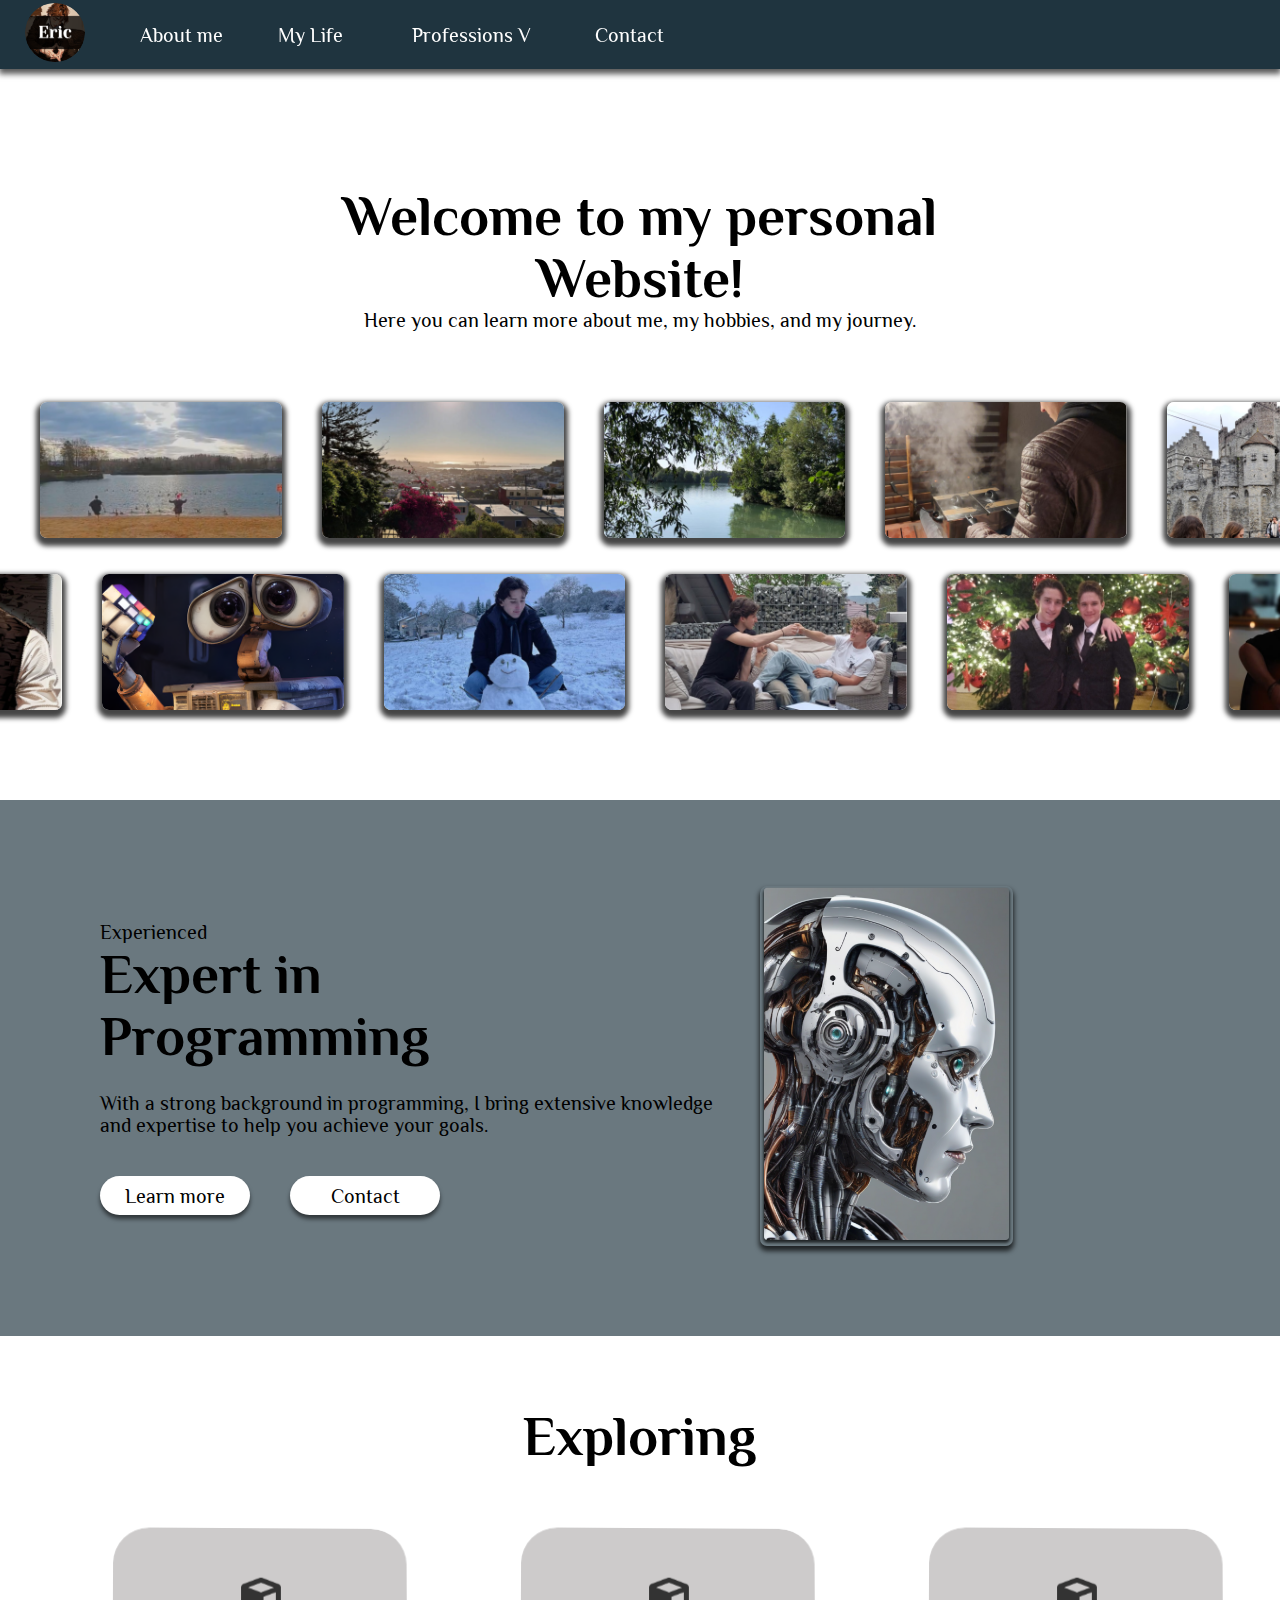
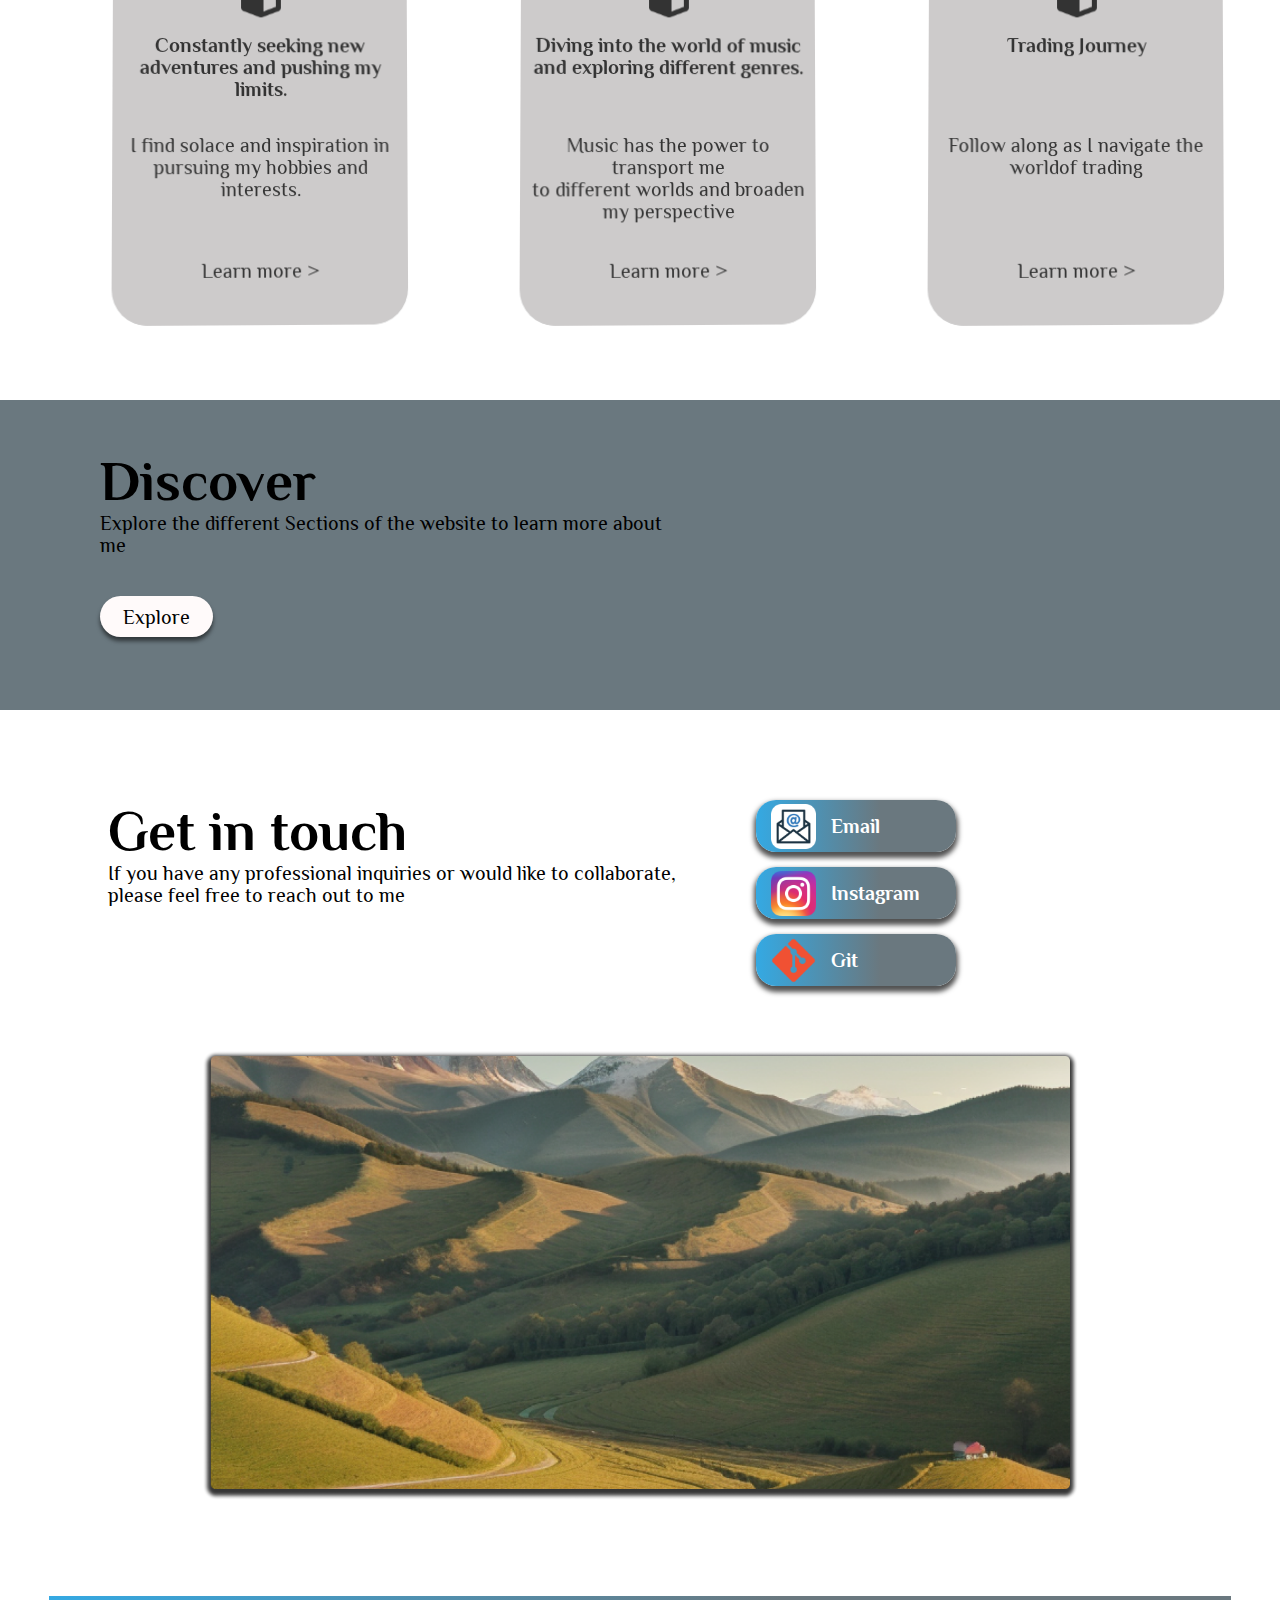
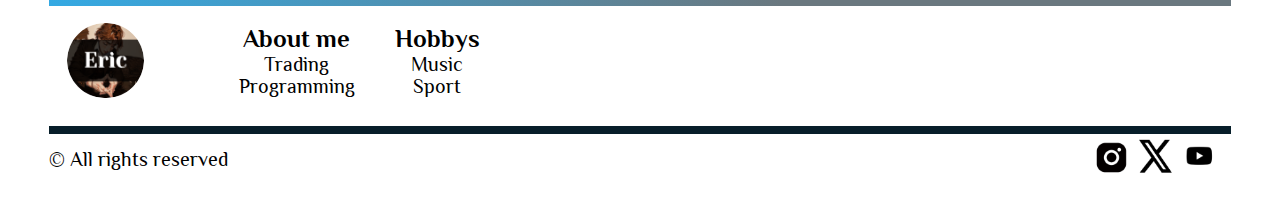
==== commit 80c6aa86: "fixed code.css" ====
--- a/index.html
+++ b/index.html
@@ -42,7 +42,7 @@
             <img class="img" src="assets/image2.png" />
             <img class="img" src="assets/image3.png" />
             <img class="img" src="assets/image4.png" />
-            <img class="img" src="assets/image13.png" />
+            <img class="img" src="assets/image10.png" />
             <img class="img" src="assets/image11.png" />
         </div>
         <div id="programming" class="images under">
@@ -50,7 +50,7 @@
             <img class="img" src="assets/image6.png" />
             <img class="img" src="assets/image7.png" />
             <img class="img" src="assets/image12.png" />
-            <img class="img" src="assets/image10.png" />
+            <img class="img" src="assets/image13.png" />
             <img class="img" src="assets/image9.png" />
             <img class="img" src="assets/image8.png" />
         </div>
